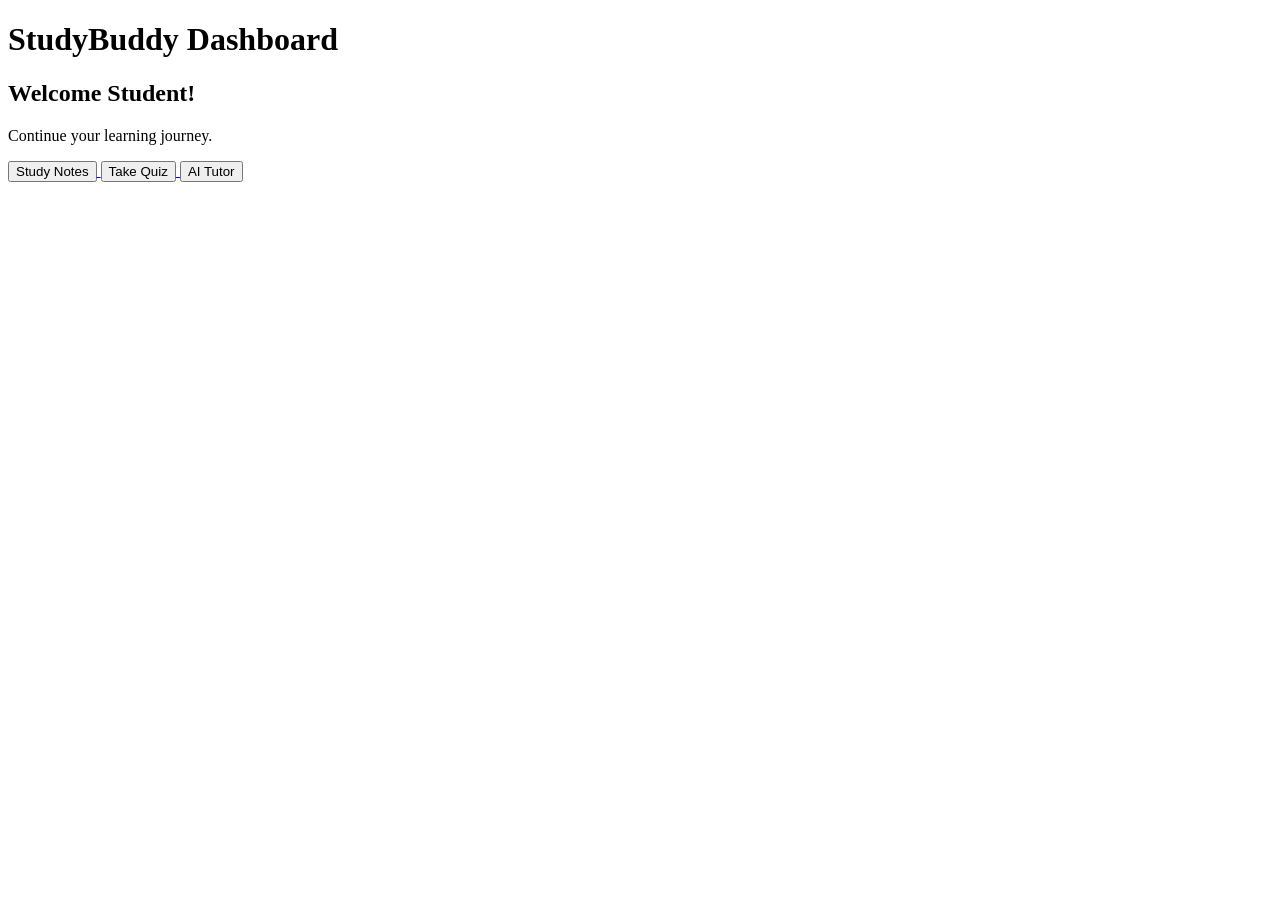
==== dashboard.html @ 96c663be "Create dashboard.html" ====
<!DOCTYPE html>
<html>
<head>
    <title>StudyBuddy Dashboard</title>
    <link rel="stylesheet" href="css/style.css">
</head>
<body>

<h1>StudyBuddy Dashboard</h1>

<div class="card">
    <h2>Welcome Student!</h2>
    <p>Continue your learning journey.</p>
</div>

<div class="card">
    <a href="notes.html">
        <button>Study Notes</button>
    </a>

    <a href="quiz.html">
        <button>Take Quiz</button>
    </a>

    <a href="ai-tutor.html">
        <button>AI Tutor</button>
    </a>
</div>

</body>
</html>
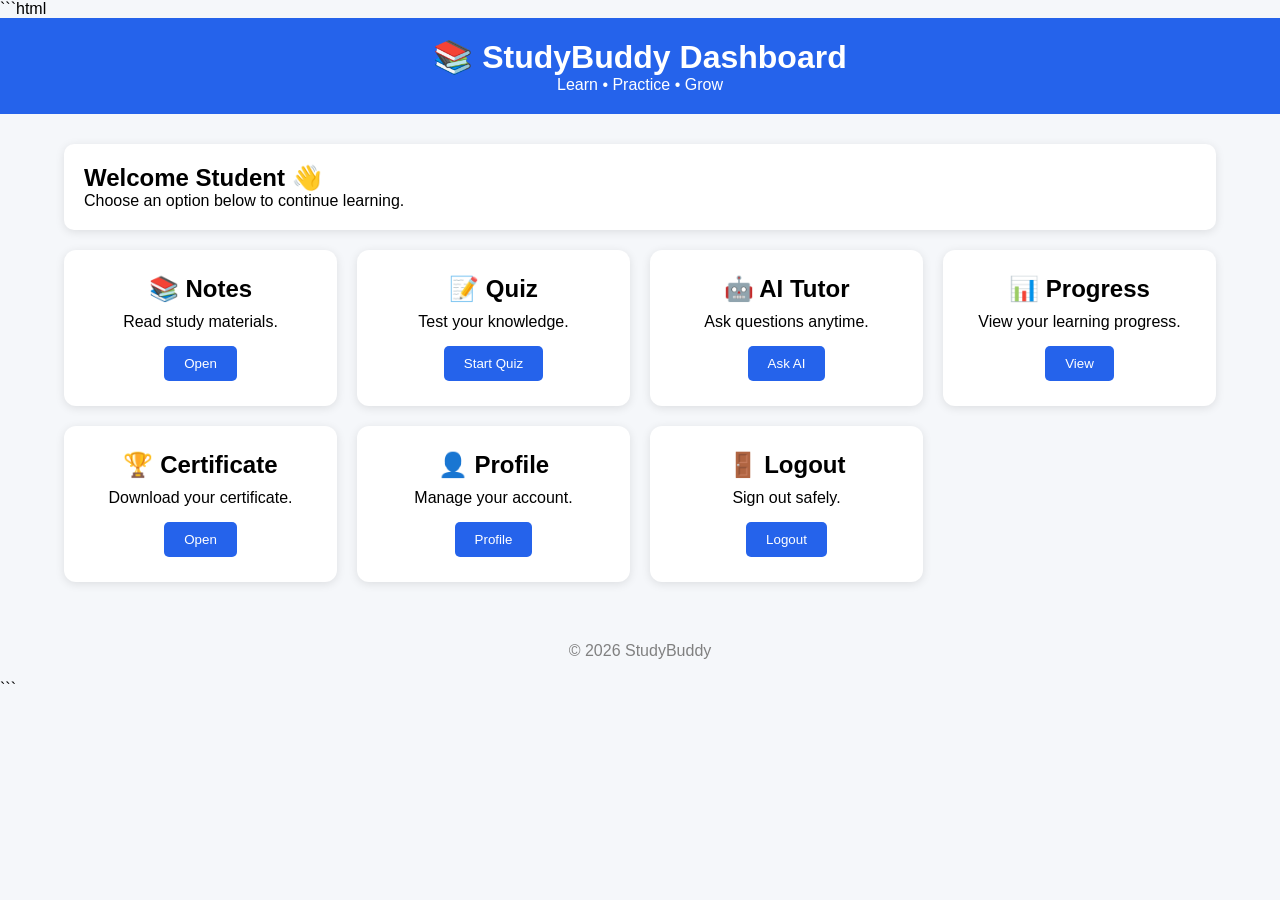
==== commit 62075795: "Refactor dashboard layout and update content" ====
--- a/dashboard.html
+++ b/dashboard.html
@@ -1,31 +1,186 @@
+```html
 <!DOCTYPE html>
-<html>
+<html lang="en">
 <head>
+    <meta charset="UTF-8">
+    <meta name="viewport" content="width=device-width, initial-scale=1.0">
     <title>StudyBuddy Dashboard</title>
-    <link rel="stylesheet" href="css/style.css">
+
+    <style>
+        *{
+            margin:0;
+            padding:0;
+            box-sizing:border-box;
+            font-family:Arial,sans-serif;
+        }
+
+        body{
+            background:#f5f7fa;
+        }
+
+        header{
+            background:#2563eb;
+            color:white;
+            padding:20px;
+            text-align:center;
+        }
+
+        .container{
+            width:90%;
+            max-width:1200px;
+            margin:30px auto;
+        }
+
+        .welcome{
+            background:white;
+            padding:20px;
+            border-radius:10px;
+            margin-bottom:20px;
+            box-shadow:0 2px 10px rgba(0,0,0,0.1);
+        }
+
+        .grid{
+            display:grid;
+            grid-template-columns:repeat(auto-fit,minmax(220px,1fr));
+            gap:20px;
+        }
+
+        .card{
+            background:white;
+            padding:25px;
+            border-radius:12px;
+            text-align:center;
+            box-shadow:0 2px 10px rgba(0,0,0,0.1);
+            transition:0.3s;
+        }
+
+        .card:hover{
+            transform:translateY(-5px);
+        }
+
+        .card h2{
+            margin-bottom:10px;
+        }
+
+        .card p{
+            margin-bottom:15px;
+        }
+
+        button{
+            background:#2563eb;
+            color:white;
+            border:none;
+            padding:10px 20px;
+            border-radius:5px;
+            cursor:pointer;
+        }
+
+        button:hover{
+            background:#1d4ed8;
+        }
+
+        footer{
+            margin-top:40px;
+            text-align:center;
+            padding:20px;
+            color:gray;
+        }
+    </style>
 </head>
+
 <body>
 
-<h1>StudyBuddy Dashboard</h1>
+<header>
+    <h1>📚 StudyBuddy Dashboard</h1>
+    <p>Learn • Practice • Grow</p>
+</header>
+
+<div class="container">
+
+<div class="welcome">
+    <h2>Welcome Student 👋</h2>
+    <p>Choose an option below to continue learning.</p>
+</div>
+
+<div class="grid">
 
 <div class="card">
-    <h2>Welcome Student!</h2>
-    <p>Continue your learning journey.</p>
+    <h2>📚 Notes</h2>
+    <p>Read study materials.</p>
+    <a href="notes.html">
+        <button>Open</button>
+    </a>
 </div>
 
 <div class="card">
-    <a href="notes.html">
-        <button>Study Notes</button>
-    </a>
-
+    <h2>📝 Quiz</h2>
+    <p>Test your knowledge.</p>
     <a href="quiz.html">
-        <button>Take Quiz</button>
-    </a>
-
-    <a href="ai-tutor.html">
-        <button>AI Tutor</button>
+        <button>Start Quiz</button>
     </a>
 </div>
 
+<div class="card">
+    <h2>🤖 AI Tutor</h2>
+    <p>Ask questions anytime.</p>
+    <a href="ai-tutor.html">
+        <button>Ask AI</button>
+    </a>
+</div>
+
+<div class="card">
+    <h2>📊 Progress</h2>
+    <p>View your learning progress.</p>
+    <a href="progress.html">
+        <button>View</button>
+    </a>
+</div>
+
+<div class="card">
+    <h2>🏆 Certificate</h2>
+    <p>Download your certificate.</p>
+    <a href="certificate.html">
+        <button>Open</button>
+    </a>
+</div>
+
+<div class="card">
+    <h2>👤 Profile</h2>
+    <p>Manage your account.</p>
+    <button onclick="profile()">
+        Profile
+    </button>
+</div>
+
+<div class="card">
+    <h2>🚪 Logout</h2>
+    <p>Sign out safely.</p>
+    <button onclick="logout()">
+        Logout
+    </button>
+</div>
+
+</div>
+
+</div>
+
+<footer>
+    © 2026 StudyBuddy
+</footer>
+
+<script>
+
+function profile(){
+    alert("Profile page coming soon!");
+}
+
+function logout(){
+    alert("Logged out successfully!");
+    window.location.href="login.html";
+}
+
+</script>
+
 </body>
 </html>
+```
